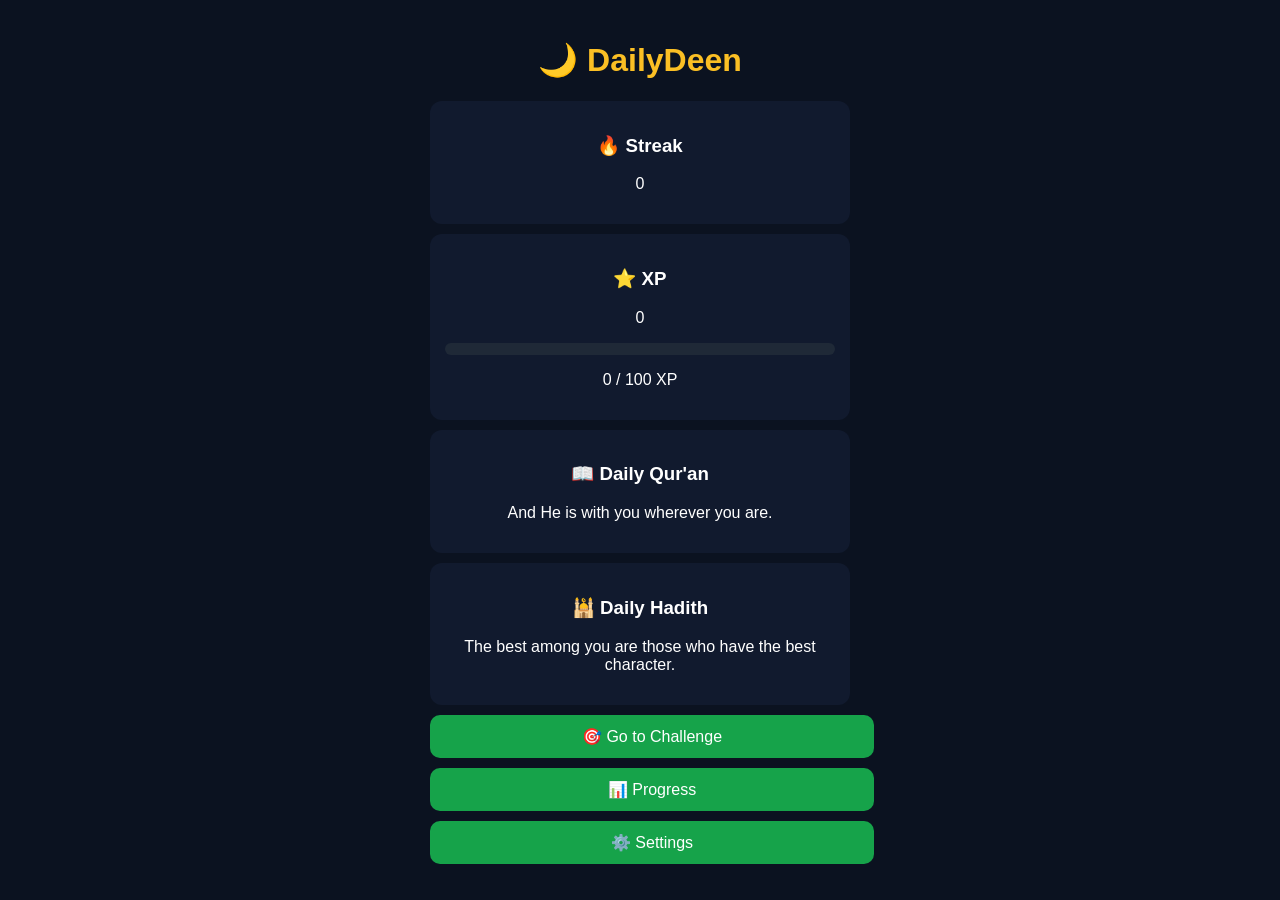
==== index.html @ e6f1993c "new2" ====
<!DOCTYPE html>
<html lang="en">
<head>
  <meta charset="UTF-8">
  <title>DailyDeen</title>
  <meta name="viewport" content="width=device-width, initial-scale=1.0">
  <link rel="stylesheet" href="css/style.css">
</head>

<body>

<div class="container">

  <h1>🌙 DailyDeen</h1>

  <div class="card">
    <h3>🔥 Streak</h3>
    <p id="streak">0</p>
  </div>

  <div class="card">
    <h3>⭐ XP</h3>
    <p id="xp">0</p>

    <div class="progress-container">
      <div id="xpBar" class="progress-bar"></div>
    </div>

    <p id="xpText">0 / 100 XP</p>
  </div>
<div class="card">
  <h3>📖 Daily Qur'an</h3>
  <p id="quran">Loading...</p>
</div>

<div class="card">
  <h3>🕌 Daily Hadith</h3>
  <p id="hadith">Loading...</p>
</div>

  <a class="btn" href="challenge.html">🎯 Go to Challenge</a>
  <a class="btn" href="progress.html">📊 Progress</a>
  <a class="btn" href="settings.html">⚙️ Settings</a>

</div>

<script src="js/storage.js"></script>
<script src="js/app.js"></script>

</body>
</html>
---- css/style.css ----
body {
  font-family: Arial;
  background: #0b1220;
  color: white;
  margin: 0;
  padding: 20px;
  text-align: center;
}

.container {
  max-width: 420px;
  margin: auto;
}

h1 {
  color: #fbbf24;
}

.card {
  background: #111a2e;
  padding: 15px;
  margin: 10px 0;
  border-radius: 12px;
}

button, .btn {
  display: block;
  background: #16a34a;
  color: white;
  padding: 12px;
  margin: 10px 0;
  border-radius: 10px;
  text-decoration: none;
  border: none;
  width: 100%;
  font-size: 16px;
}

.progress-container {
  width: 100%;
  height: 12px;
  background: #1f2937;
  border-radius: 10px;
  margin-top: 10px;
}

.progress-bar {
  height: 100%;
  width: 0%;
  background: linear-gradient(90deg, #16a34a, #fbbf24);
  border-radius: 10px;
  transition: width 0.3s ease;
}
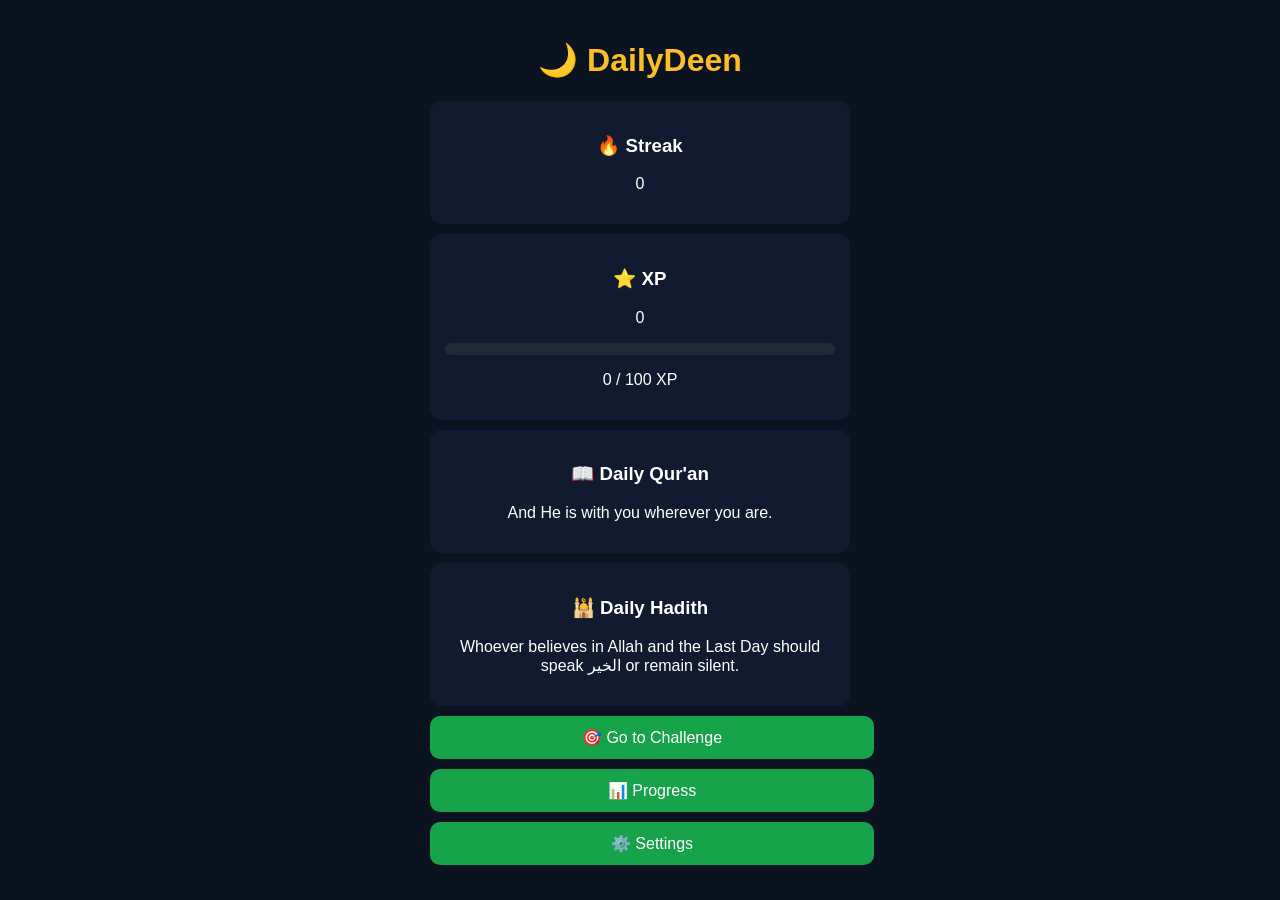
==== commit fa4cfef1: "update" ====
--- a/index.html
+++ b/index.html
@@ -28,15 +28,15 @@
 
     <p id="xpText">0 / 100 XP</p>
   </div>
-<div class="card">
-  <h3>📖 Daily Qur'an</h3>
-  <p id="quran">Loading...</p>
-</div>
+  <div class="card">
+    <h3>📖 Daily Qur'an</h3>
+    <p id="quran">Loading...</p>
+  </div>
 
-<div class="card">
-  <h3>🕌 Daily Hadith</h3>
-  <p id="hadith">Loading...</p>
-</div>
+  <div class="card">
+    <h3>🕌 Daily Hadith</h3>
+    <p id="hadith">Loading...</p>
+  </div>
 
   <a class="btn" href="challenge.html">🎯 Go to Challenge</a>
   <a class="btn" href="progress.html">📊 Progress</a>
